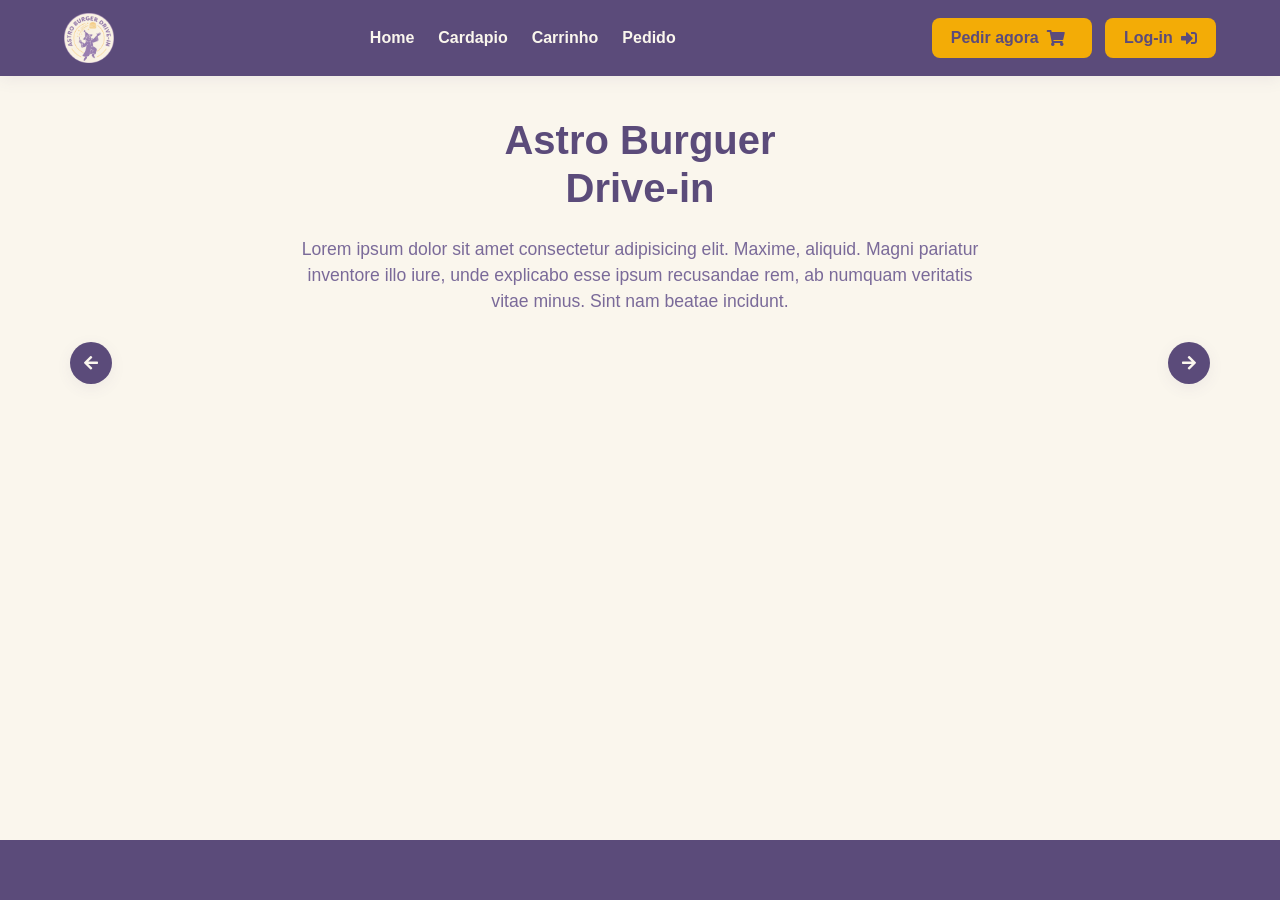
==== index.html @ 70c07e8b "primeiros arquivos" ====
<!DOCTYPE html>
<html lang="en">

<head>
    <meta charset="UTF-8">
    <meta name="viewport" content="width=device-width, initial-scale=1.0">
    <title>Document</title>

    <!-- Bootstrap CSS -->
    <link href="https://cdn.jsdelivr.net/npm/bootstrap@5.1.3/dist/css/bootstrap.min.css" rel="stylesheet"
        integrity="sha384-1BmE4kWBq78iYhFldvKuhfTAU6auU8tT94WrHftjDbrCEXSU1oBoqyl2QvZ6jIW3" crossorigin="anonymous" />

    <!-- FontAwesome -->
    <link rel="stylesheet" href="https://cdnjs.cloudflare.com/ajax/libs/font-awesome/5.15.4/css/all.min.css" />

    <!-- Custom CSS -->
    <link rel="stylesheet" href="style/style.css">

    <!-- Scripts -->
    <script src="https://cdn.jsdelivr.net/npm/bootstrap@5.1.3/dist/js/bootstrap.bundle.min.js"
        integrity="sha384-ka7Sk0Gln4gmtz2MlQnikT1wXgYsOg+OMhuP+IlRH9sENBO0LRn5q+8nbTov4+1p" crossorigin="anonymous"
        defer></script>
    <script type="module" src="js/pages/index.js" defer></script>

    <link rel="stylesheet" href="style/style.css">
</head>

<body>


    <header>

        <nav>

            <img src="assets/img/logo2.png" id="logo" alt="">

            <ul>
                <li><a href="index.html">Home</a></li>
                <li><a href="cardapio.html">Cardapio</a></li>
                <li><a href="carrinho.html">Carrinho</a></li>
                <li><a href="pedido.html">Pedido</a></li>

            </ul>


            <div class="botoes">
                <a href="">
                    <button>
                        Pedir agora
                        <i class="fas fa-shopping-cart me-2" href=""></i>
                    </button>
                </a>

                <a href="login.html">
                    <button>
                        Log-in
                        <i class="fas fa-sign-in-alt"></i>
                    </button>
                </a>
            </div>

        </nav>
    </header>

    <main>
        <section id="home">
            <h1 class="tituloSecao"> Astro Burguer <br> Drive-in</h1>

            <p>Lorem ipsum dolor sit amet consectetur adipisicing elit. Maxime, aliquid. Magni pariatur inventore illo
                iure, unde explicabo esse ipsum recusandae rem, ab numquam veritatis vitae minus. Sint nam beatae
                incidunt.</p>

            <div class="container">
                <button class="fas fa-arrow-left"></button>
                <button class="fas fa-arrow-right"></button>
                <div class="carrossel-wrapper">
                    <div id="carrossel">

                    </div>
                </div>
            </div>

        </section>

    </main>

    <footer>

    </footer>
</body>

</html>
---- style/style.css ----
/*
*{
    padding: 0;
    margin: 0;
    box-sizing: border-box;
}

:root {
    --cor0: #B9A6DE;
    --cor1: #F5D998;
    --cor2: #5B4B7A;
    --cor3: #F0938A;
    --cor4: #FAF6ED;
    --cor5: #f3ac06;Z
}

h1{
    text-align: center;
}

.tituloSecao {
    font-size: 50px;
    font-weight: bold;
    color: var(--cor3);
    position: relative;
    text-shadow: #000 2px 2px;

}

#logo{
    width: 70px;
    
}

header {
    width: 100%;
    position: fixed;
    background-color: var(--cor2);
    
    align-items: center;
    display: flex;
    padding: 0;
    z-index: 99;
    
    
    
}

nav {
    display: flex;
    flex-wrap: wrap;
    align-items: center;
    padding: 16x 20px;
    
    

    ul {
        display: flex;
        list-style-type:  none;
        gap: 50px;
    }

    li a{
        text-decoration: none;
        color: var(--cor4);
        font-weight: bold;
    }
}

.botoes{
    display: flex;
    align-items: center;
    
    
}

#preview{
    width: 200px;
    height: 200px;
    object-fit: cover;
}

#home{
    padding-top: 70px;
    background-position: center;
    background-image: url(/img/bg.jpeg);
    background-size: cover;
    height: 100vh;
    justify-content: center;
    align-items: center;

    h1{
        margin-top: 40px;
        align-items: center;
        font-size: 90px;
        color: var(--cor1)
    }

    p{
        margin-top: 500px;
    }
}

#menu{

    width: 100%;
}

#localizacao{
    

    img{
        width: 400px;
    }
}

@media (max-width: 1024px) {
    
}*/

/* 

/* ==========================================================================
   1. VARIÁVEIS E RESET GLOBAL
   ========================================================================== */
:root {
  --cor0: #B9A6DE; /* Lilás suave */
  --cor1: #F5D998; /* Amarelo pastel */
  --cor2: #5B4B7A; /* Roxo escuro */
  --cor3: #F0938A; /* Coral / Rosa */
  --cor4: #FAF6ED; /* Off-white / Creme */
  --cor5: #f3ac06; /* Amarelo ouro */

  --bg-color: var(--cor4);
  --text-dark: var(--cor2);
  --text-muted: #7a6a99;
  --text-light: #ffffff;
  --border-color: #e5dccb;
  --shadow: 0 4px 15px rgba(91, 75, 122, 0.08);
  --shadow-hover: 0 8px 25px rgba(91, 75, 122, 0.18);
  --radius: 12px;
}

body {
  font-family: 'Segoe UI', Tahoma, Geneva, Verdana, sans-serif;
  background-color: var(--bg-color);
  color: var(--text-dark);
  min-height: 100vh;
  display: flex;
  flex-direction: column;
}

main {
  flex: 1;
}

/* ==========================================================================
   2. CABEÇALHO E NAVEGAÇÃO
   ========================================================================== */
header {
  background-color: var(--cor2);
  box-shadow: var(--shadow);
  position: sticky;
  top: 0;
  z-index: 1000;
}

nav {
  max-width: 1200px;
  margin: 0 auto;
  padding: 0.8rem 1.5rem;
  display: flex;
  align-items: center;
  justify-content: space-between;
}

#logo {
  height: 50px;
  width: auto;
  object-fit: contain;
}

nav ul {
  list-style: none;
  margin: 0;
  padding: 0;
  display: flex;
  gap: 1.5rem;
}

nav ul li a {
  color: var(--cor4);
  text-decoration: none;
  font-weight: 600;
  transition: color 0.2s ease;
}

nav ul li a:hover {
  color: var(--cor1);
}

.botoes {
  display: flex;
  gap: 0.8rem;
  align-items: center;
}

.botoes button {
  background-color: var(--cor5);
  color: var(--cor2);
  border: none;
  padding: 0.5rem 1.2rem;
  border-radius: 8px;
  font-weight: 700;
  cursor: pointer;
  display: inline-flex;
  align-items: center;
  gap: 0.5rem;
  transition: all 0.2s ease;
}

.botoes button:hover {
  background-color: var(--cor1);
  transform: translateY(-2px);
}

.botoes a {
  text-decoration: none;
  color: inherit;
}

/* ==========================================================================
   3. SEÇÕES E CONTEÚDO PRINCIPAL
   ========================================================================== */
#home {
  max-width: 1200px;
  margin: 2.5rem auto;
  padding: 0 1.5rem;
  text-align: center;
}

.tituloSecao {
  font-size: 2.5rem;
  font-weight: 800;
  color: var(--cor2);
  margin-bottom: 1.5rem;
  line-height: 1.2;
}

#home p {
  font-size: 1.1rem;
  color: var(--text-muted);
  max-width: 700px;
  margin: 0 auto 2rem auto;
}

/* ==========================================================================
   4. CARROSSEL DE DESTAQUES (HOME / INDEX)
   ========================================================================== */
#home .container {
  position: relative;
  padding: 0 3rem;
  margin-top: 2rem;
}

/* Botões de Navegação (Setas) */
#home .container > button {
  position: absolute;
  top: 50%;
  transform: translateY(-50%);
  background-color: var(--cor2);
  color: var(--cor4);
  border: none;
  width: 42px;
  height: 42px;
  border-radius: 50%;
  cursor: pointer;
  z-index: 10;
  display: flex;
  align-items: center;
  justify-content: center;
  box-shadow: var(--shadow);
  transition: all 0.2s ease;
}

#home .container > button:hover {
  background-color: var(--cor5);
  color: var(--cor2);
  transform: translateY(-50%) scale(1.1);
}

#home .container > .fa-arrow-left {
  left: 0;
}

#home .container > .fa-arrow-right {
  right: 0;
}

/* Wrapper com barra de rolagem oculta e rolagem suave */
.carrossel-wrapper {
  overflow-x: auto;
  scroll-behavior: smooth;
  padding: 1rem 0.5rem;
  scrollbar-width: none; /* Firefox */
}

.carrossel-wrapper::-webkit-scrollbar {
  display: none; /* Chrome, Safari e Edge */
}

/* Container flex dos cards no carrossel */
#carrossel {
  display: flex;
  flex-flow: row nowrap;
  gap: 1.5rem;
}

/* Card individual dentro do carrossel */
#carrossel .cardProd {
  flex: 0 0 240px; /* Largura fixa para os cards no carrossel */
  min-width: 240px;
  text-align: left;
}

.imgCarrossel {
  width: 100%;
  height: 100%;
  object-fit: cover;
}

.nomeCarrossel {
  font-size: 1.1rem;
  font-weight: 700;
  color: var(--cor2);
  margin-bottom: 0.3rem;
  display: block;
}

.precoCarrossel {
  font-size: 1.25rem;
  font-weight: 800;
  color: var(--cor5);
  margin-bottom: 0.8rem;
  display: block;
}

.precoCarrossel::before {
  content: "R$ ";
  font-size: 0.9rem;
  font-weight: 700;
}

.botoesCarrossel {
  display: flex;
  justify-content: flex-end;
  border-top: 1px solid var(--border-color);
  padding-top: 0.75rem;
  margin-top: auto;
}

.botoesCarrossel .fa-shopping-cart {
  background-color: var(--cor5);
  color: var(--cor2);
  padding: 0.6rem 0.75rem;
  border-radius: 8px;
  cursor: pointer;
  transition: all 0.2s ease;
}

.botoesCarrossel .fa-shopping-cart:hover {
  background-color: var(--cor1);
  transform: scale(1.1);
}

/* ==========================================================================
   5. CARDÁPIO (GRID DE PRODUTOS)
   ========================================================================== */
#cardapio {
  display: grid;
  grid-template-columns: repeat(auto-fill, minmax(280px, 1fr));
  gap: 2rem;
  margin-top: 2.5rem;
  text-align: left;
}

.cardProd {
  background: #ffffff;
  border-radius: var(--radius);
  border: 1px solid var(--border-color);
  box-shadow: var(--shadow);
  overflow: hidden;
  display: flex;
  flex-direction: column;
  padding: 1.25rem;
  transition: transform 0.25s ease, box-shadow 0.25s ease;
}

.cardProd:hover {
  transform: translateY(-6px);
  box-shadow: var(--shadow-hover);
}

.cardProd > span:first-child {
  width: 100%;
  height: 180px;
  margin-bottom: 1rem;
  border-radius: 8px;
  overflow: hidden;
  background-color: var(--cor4);
  display: flex;
  align-items: center;
  justify-content: center;
}

.cardProd > span:first-child img {
  width: 100%;
  height: 100%;
  object-fit: cover;
  transition: transform 0.3s ease;
}

.cardProd:hover > span:first-child img {
  transform: scale(1.05);
}

.imgCardProd {
  font-size: 1.25rem;
  font-weight: 700;
  color: var(--cor2);
  margin-bottom: 0.4rem;
  display: block;
}

.descricaoCardProd {
  font-size: 0.9rem;
  color: var(--text-muted);
  line-height: 1.4;
  margin-bottom: 1.2rem;
  flex-grow: 1;
  display: block;
}

.precoCardProd {
  font-size: 1.4rem;
  font-weight: 800;
  color: var(--cor5);
  margin-bottom: 1rem;
  display: block;
}

.precoCardProd::before {
  content: "R$ ";
  font-size: 1rem;
  font-weight: 700;
}

.categoriaCardProd {
  font-size: 0.75rem;
  font-weight: 700;
  text-transform: uppercase;
  background-color: var(--cor4);
  color: var(--cor2);
  border: 1px solid var(--cor0);
  padding: 0.25rem 0.6rem;
  border-radius: 20px;
  display: inline-block;
  margin-bottom: 1rem;
  align-self: flex-start;
}

.botoesCardProd {
  display: flex;
  gap: 0.75rem;
  align-items: center;
  justify-content: flex-end;
  border-top: 1px solid var(--border-color);
  padding-top: 1rem;
  margin-top: auto;
}

.botoesCardProd i {
  font-size: 1rem;
  padding: 0.6rem;
  border-radius: 50%;
  cursor: pointer;
  transition: all 0.2s ease;
}

.botoesCardProd .fa-edit {
  background-color: var(--cor4);
  color: var(--cor2);
  border: 1px solid var(--border-color);
}

.botoesCardProd .fa-edit:hover {
  background-color: var(--cor0);
  color: #ffffff;
  transform: scale(1.1);
}

.botoesCardProd .fa-trash-alt {
  background-color: #fde8e6;
  color: var(--cor3);
}

.botoesCardProd .fa-trash-alt:hover {
  background-color: var(--cor3);
  color: #ffffff;
  transform: scale(1.1);
}

.botoesCardProd .fa-shopping-cart {
  background-color: var(--cor5);
  color: var(--cor2);
  margin-left: auto;
  padding: 0.65rem 0.8rem;
  border-radius: 8px;
}

.botoesCardProd .fa-shopping-cart:hover {
  background-color: var(--cor1);
  transform: scale(1.05);
}

/* ==========================================================================
   6. TELA DE CARRINHO DE COMPRAS (#carrinho)
   ========================================================================== */
#carrinho {
  display: flex;
  flex-direction: column;
  gap: 1.25rem;
  max-width: 900px;
  margin: 2.5rem auto 0 auto;
  text-align: left;
}

.cardItemCarrinho {
  background: #ffffff;
  border: 1px solid var(--border-color);
  border-radius: var(--radius);
  box-shadow: var(--shadow);
  padding: 1.25rem;
  display: flex;
  align-items: center;
  gap: 1.5rem;
  transition: transform 0.2s ease, box-shadow 0.2s ease;
}

.cardItemCarrinho:hover {
  transform: translateY(-2px);
  box-shadow: var(--shadow-hover);
}

.cardItemCarrinho > span:first-child {
  width: 100px;
  height: 100px;
  flex-shrink: 0;
  border-radius: 8px;
  overflow: hidden;
  background-color: var(--cor4);
  display: flex;
  align-items: center;
  justify-content: center;
}

.cardItemCarrinho .imgProd {
  width: 100%;
  height: 100%;
  object-fit: cover;
}

.imgCardItemCarrinho {
  font-size: 1.2rem;
  font-weight: 700;
  color: var(--cor2);
  flex: 2;
}

.descricaoCardItemCarrinho {
  font-size: 0.9rem;
  color: var(--text-muted);
  flex: 3;
}

.precoCardItemCarrinho {
  font-size: 1.3rem;
  font-weight: 800;
  color: var(--cor5);
  flex: 1.5;
  text-align: right;
}

.precoCardItemCarrinho::before {
  content: "R$ ";
  font-size: 0.9rem;
  font-weight: 700;
}

.categoriaCardItemCarrinho {
  font-size: 0.75rem;
  font-weight: 700;
  text-transform: uppercase;
  background-color: var(--cor4);
  color: var(--cor2);
  border: 1px solid var(--cor0);
  padding: 0.2rem 0.5rem;
  border-radius: 12px;
}

.botoesCardItemCarrinho {
  display: flex;
  align-items: center;
  gap: 1.25rem;
  margin-left: auto;
}

.controlQtdCardItemCarrinho {
  display: flex;
  align-items: center;
  gap: 0.6rem;
  background-color: var(--cor4);
  border: 1px solid var(--cor0);
  padding: 0.3rem 0.75rem;
  border-radius: 20px;
  font-weight: 700;
  color: var(--cor2);
}

.controlQtdCardItemCarrinho i {
  cursor: pointer;
  font-size: 0.85rem;
  color: var(--cor2);
  padding: 0.2rem;
  transition: color 0.2s ease, transform 0.1s ease;
}

.controlQtdCardItemCarrinho i:hover {
  color: var(--cor5);
  transform: scale(1.2);
}

.controlQtdCardItemCarrinho span {
  min-width: 20px;
  text-align: center;
}

.botoesCardItemCarrinho .fa-trash-alt {
  color: var(--cor3);
  font-size: 1.1rem;
  cursor: pointer;
  padding: 0.5rem;
  border-radius: 50%;
  transition: all 0.2s ease;
}

.botoesCardItemCarrinho .fa-trash-alt:hover {
  background-color: #fde8e6;
  transform: scale(1.1);
}

@media (max-width: 768px) {
  .cardItemCarrinho {
    flex-direction: column;
    align-items: flex-start;
  }

  .precoCardItemCarrinho {
    text-align: left;
  }

  .botoesCardItemCarrinho {
    width: 100%;
    justify-content: space-between;
  }
}

/* ==========================================================================
   7. FORMULÁRIO DE LOGIN E MODAIS
   ========================================================================== */
#formLogin {
  background: #ffffff;
  padding: 2.5rem;
  border-radius: var(--radius);
  box-shadow: var(--shadow);
  max-width: 420px;
  margin: 0 auto;
  text-align: left;
  border: 1px solid var(--border-color);
}

#formLogin label {
  font-weight: 600;
  margin-bottom: 0.3rem;
  display: block;
  color: var(--cor2);
}

#formLogin input[type="email"],
#formLogin input[type="password"] {
  width: 100%;
  padding: 0.75rem;
  margin-bottom: 1.2rem;
  border: 1px solid var(--border-color);
  border-radius: 8px;
  font-size: 1rem;
  background-color: var(--cor4);
}

#formLogin input[type="email"]:focus,
#formLogin input[type="password"]:focus {
  outline: none;
  border-color: var(--cor0);
  background-color: #ffffff;
  box-shadow: 0 0 0 3px rgba(185, 166, 222, 0.3);
}

#formLogin input[type="submit"]:not(.btn) {
  background-color: var(--cor2);
  color: var(--cor4);
  border: none;
  padding: 0.75rem 1.5rem;
  border-radius: 8px;
  font-weight: 700;
  width: 100%;
  margin-top: 0.5rem;
  cursor: pointer;
  transition: background-color 0.2s;
}

#formLogin input[type="submit"]:not(.btn):hover {
  background-color: var(--cor5);
  color: var(--cor2);
}

/* Modais Bootstrap */
.modal-content {
  border-radius: var(--radius);
  border: none;
  box-shadow: var(--shadow);
  background-color: #ffffff;
}

.modal-header {
  background-color: var(--cor2);
  color: var(--cor4);
  border-top-left-radius: var(--radius);
  border-top-right-radius: var(--radius);
}

.modal-header .btn-close {
  filter: invert(1);
}

.modal-body label {
  font-weight: 600;
  color: var(--cor2);
  margin-top: 0.6rem;
  display: inline-block;
}

.modal-body input[type="text"],
.modal-body input[type="email"],
.modal-body input[type="password"],
.modal-body input[type="number"],
.modal-body select,
.modal-body textarea {
  width: 100%;
  padding: 0.65rem;
  margin-top: 0.3rem;
  margin-bottom: 0.8rem;
  border: 1px solid var(--border-color);
  border-radius: 8px;
  font-size: 0.95rem;
  background-color: var(--cor4);
}

.modal-body input:focus,
.modal-body select:focus,
.modal-body textarea:focus {
  outline: none;
  border-color: var(--cor0);
  background-color: #ffffff;
}

.btn-primary {
  background-color: var(--cor5) !important;
  border-color: var(--cor5) !important;
  color: var(--cor2) !important;
  font-weight: 700;
}

.btn-primary:hover {
  background-color: var(--cor1) !important;
  border-color: var(--cor1) !important;
}

.btn-secondary {
  background-color: var(--cor2) !important;
  border-color: var(--cor2) !important;
  color: var(--cor4) !important;
}

#preview {
  display: block;
  max-width: 100%;
  max-height: 150px;
  margin: 0.8rem auto;
  border-radius: 8px;
  object-fit: cover;
}

/* ==========================================================================
   8. RODAPÉ
   ========================================================================== */
footer {
  background-color: var(--cor2);
  height: 60px;
  margin-top: auto;
}
---- style/style.css ----
/*
*{
    padding: 0;
    margin: 0;
    box-sizing: border-box;
}

:root {
    --cor0: #B9A6DE;
    --cor1: #F5D998;
    --cor2: #5B4B7A;
    --cor3: #F0938A;
    --cor4: #FAF6ED;
    --cor5: #f3ac06;Z
}

h1{
    text-align: center;
}

.tituloSecao {
    font-size: 50px;
    font-weight: bold;
    color: var(--cor3);
    position: relative;
    text-shadow: #000 2px 2px;

}

#logo{
    width: 70px;
    
}

header {
    width: 100%;
    position: fixed;
    background-color: var(--cor2);
    
    align-items: center;
    display: flex;
    padding: 0;
    z-index: 99;
    
    
    
}

nav {
    display: flex;
    flex-wrap: wrap;
    align-items: center;
    padding: 16x 20px;
    
    

    ul {
        display: flex;
        list-style-type:  none;
        gap: 50px;
    }

    li a{
        text-decoration: none;
        color: var(--cor4);
        font-weight: bold;
    }
}

.botoes{
    display: flex;
    align-items: center;
    
    
}

#preview{
    width: 200px;
    height: 200px;
    object-fit: cover;
}

#home{
    padding-top: 70px;
    background-position: center;
    background-image: url(/img/bg.jpeg);
    background-size: cover;
    height: 100vh;
    justify-content: center;
    align-items: center;

    h1{
        margin-top: 40px;
        align-items: center;
        font-size: 90px;
        color: var(--cor1)
    }

    p{
        margin-top: 500px;
    }
}

#menu{

    width: 100%;
}

#localizacao{
    

    img{
        width: 400px;
    }
}

@media (max-width: 1024px) {
    
}*/

/* 

/* ==========================================================================
   1. VARIÁVEIS E RESET GLOBAL
   ========================================================================== */
:root {
  --cor0: #B9A6DE; /* Lilás suave */
  --cor1: #F5D998; /* Amarelo pastel */
  --cor2: #5B4B7A; /* Roxo escuro */
  --cor3: #F0938A; /* Coral / Rosa */
  --cor4: #FAF6ED; /* Off-white / Creme */
  --cor5: #f3ac06; /* Amarelo ouro */

  --bg-color: var(--cor4);
  --text-dark: var(--cor2);
  --text-muted: #7a6a99;
  --text-light: #ffffff;
  --border-color: #e5dccb;
  --shadow: 0 4px 15px rgba(91, 75, 122, 0.08);
  --shadow-hover: 0 8px 25px rgba(91, 75, 122, 0.18);
  --radius: 12px;
}

body {
  font-family: 'Segoe UI', Tahoma, Geneva, Verdana, sans-serif;
  background-color: var(--bg-color);
  color: var(--text-dark);
  min-height: 100vh;
  display: flex;
  flex-direction: column;
}

main {
  flex: 1;
}

/* ==========================================================================
   2. CABEÇALHO E NAVEGAÇÃO
   ========================================================================== */
header {
  background-color: var(--cor2);
  box-shadow: var(--shadow);
  position: sticky;
  top: 0;
  z-index: 1000;
}

nav {
  max-width: 1200px;
  margin: 0 auto;
  padding: 0.8rem 1.5rem;
  display: flex;
  align-items: center;
  justify-content: space-between;
}

#logo {
  height: 50px;
  width: auto;
  object-fit: contain;
}

nav ul {
  list-style: none;
  margin: 0;
  padding: 0;
  display: flex;
  gap: 1.5rem;
}

nav ul li a {
  color: var(--cor4);
  text-decoration: none;
  font-weight: 600;
  transition: color 0.2s ease;
}

nav ul li a:hover {
  color: var(--cor1);
}

.botoes {
  display: flex;
  gap: 0.8rem;
  align-items: center;
}

.botoes button {
  background-color: var(--cor5);
  color: var(--cor2);
  border: none;
  padding: 0.5rem 1.2rem;
  border-radius: 8px;
  font-weight: 700;
  cursor: pointer;
  display: inline-flex;
  align-items: center;
  gap: 0.5rem;
  transition: all 0.2s ease;
}

.botoes button:hover {
  background-color: var(--cor1);
  transform: translateY(-2px);
}

.botoes a {
  text-decoration: none;
  color: inherit;
}

/* ==========================================================================
   3. SEÇÕES E CONTEÚDO PRINCIPAL
   ========================================================================== */
#home {
  max-width: 1200px;
  margin: 2.5rem auto;
  padding: 0 1.5rem;
  text-align: center;
}

.tituloSecao {
  font-size: 2.5rem;
  font-weight: 800;
  color: var(--cor2);
  margin-bottom: 1.5rem;
  line-height: 1.2;
}

#home p {
  font-size: 1.1rem;
  color: var(--text-muted);
  max-width: 700px;
  margin: 0 auto 2rem auto;
}

/* ==========================================================================
   4. CARROSSEL DE DESTAQUES (HOME / INDEX)
   ========================================================================== */
#home .container {
  position: relative;
  padding: 0 3rem;
  margin-top: 2rem;
}

/* Botões de Navegação (Setas) */
#home .container > button {
  position: absolute;
  top: 50%;
  transform: translateY(-50%);
  background-color: var(--cor2);
  color: var(--cor4);
  border: none;
  width: 42px;
  height: 42px;
  border-radius: 50%;
  cursor: pointer;
  z-index: 10;
  display: flex;
  align-items: center;
  justify-content: center;
  box-shadow: var(--shadow);
  transition: all 0.2s ease;
}

#home .container > button:hover {
  background-color: var(--cor5);
  color: var(--cor2);
  transform: translateY(-50%) scale(1.1);
}

#home .container > .fa-arrow-left {
  left: 0;
}

#home .container > .fa-arrow-right {
  right: 0;
}

/* Wrapper com barra de rolagem oculta e rolagem suave */
.carrossel-wrapper {
  overflow-x: auto;
  scroll-behavior: smooth;
  padding: 1rem 0.5rem;
  scrollbar-width: none; /* Firefox */
}

.carrossel-wrapper::-webkit-scrollbar {
  display: none; /* Chrome, Safari e Edge */
}

/* Container flex dos cards no carrossel */
#carrossel {
  display: flex;
  flex-flow: row nowrap;
  gap: 1.5rem;
}

/* Card individual dentro do carrossel */
#carrossel .cardProd {
  flex: 0 0 240px; /* Largura fixa para os cards no carrossel */
  min-width: 240px;
  text-align: left;
}

.imgCarrossel {
  width: 100%;
  height: 100%;
  object-fit: cover;
}

.nomeCarrossel {
  font-size: 1.1rem;
  font-weight: 700;
  color: var(--cor2);
  margin-bottom: 0.3rem;
  display: block;
}

.precoCarrossel {
  font-size: 1.25rem;
  font-weight: 800;
  color: var(--cor5);
  margin-bottom: 0.8rem;
  display: block;
}

.precoCarrossel::before {
  content: "R$ ";
  font-size: 0.9rem;
  font-weight: 700;
}

.botoesCarrossel {
  display: flex;
  justify-content: flex-end;
  border-top: 1px solid var(--border-color);
  padding-top: 0.75rem;
  margin-top: auto;
}

.botoesCarrossel .fa-shopping-cart {
  background-color: var(--cor5);
  color: var(--cor2);
  padding: 0.6rem 0.75rem;
  border-radius: 8px;
  cursor: pointer;
  transition: all 0.2s ease;
}

.botoesCarrossel .fa-shopping-cart:hover {
  background-color: var(--cor1);
  transform: scale(1.1);
}

/* ==========================================================================
   5. CARDÁPIO (GRID DE PRODUTOS)
   ========================================================================== */
#cardapio {
  display: grid;
  grid-template-columns: repeat(auto-fill, minmax(280px, 1fr));
  gap: 2rem;
  margin-top: 2.5rem;
  text-align: left;
}

.cardProd {
  background: #ffffff;
  border-radius: var(--radius);
  border: 1px solid var(--border-color);
  box-shadow: var(--shadow);
  overflow: hidden;
  display: flex;
  flex-direction: column;
  padding: 1.25rem;
  transition: transform 0.25s ease, box-shadow 0.25s ease;
}

.cardProd:hover {
  transform: translateY(-6px);
  box-shadow: var(--shadow-hover);
}

.cardProd > span:first-child {
  width: 100%;
  height: 180px;
  margin-bottom: 1rem;
  border-radius: 8px;
  overflow: hidden;
  background-color: var(--cor4);
  display: flex;
  align-items: center;
  justify-content: center;
}

.cardProd > span:first-child img {
  width: 100%;
  height: 100%;
  object-fit: cover;
  transition: transform 0.3s ease;
}

.cardProd:hover > span:first-child img {
  transform: scale(1.05);
}

.imgCardProd {
  font-size: 1.25rem;
  font-weight: 700;
  color: var(--cor2);
  margin-bottom: 0.4rem;
  display: block;
}

.descricaoCardProd {
  font-size: 0.9rem;
  color: var(--text-muted);
  line-height: 1.4;
  margin-bottom: 1.2rem;
  flex-grow: 1;
  display: block;
}

.precoCardProd {
  font-size: 1.4rem;
  font-weight: 800;
  color: var(--cor5);
  margin-bottom: 1rem;
  display: block;
}

.precoCardProd::before {
  content: "R$ ";
  font-size: 1rem;
  font-weight: 700;
}

.categoriaCardProd {
  font-size: 0.75rem;
  font-weight: 700;
  text-transform: uppercase;
  background-color: var(--cor4);
  color: var(--cor2);
  border: 1px solid var(--cor0);
  padding: 0.25rem 0.6rem;
  border-radius: 20px;
  display: inline-block;
  margin-bottom: 1rem;
  align-self: flex-start;
}

.botoesCardProd {
  display: flex;
  gap: 0.75rem;
  align-items: center;
  justify-content: flex-end;
  border-top: 1px solid var(--border-color);
  padding-top: 1rem;
  margin-top: auto;
}

.botoesCardProd i {
  font-size: 1rem;
  padding: 0.6rem;
  border-radius: 50%;
  cursor: pointer;
  transition: all 0.2s ease;
}

.botoesCardProd .fa-edit {
  background-color: var(--cor4);
  color: var(--cor2);
  border: 1px solid var(--border-color);
}

.botoesCardProd .fa-edit:hover {
  background-color: var(--cor0);
  color: #ffffff;
  transform: scale(1.1);
}

.botoesCardProd .fa-trash-alt {
  background-color: #fde8e6;
  color: var(--cor3);
}

.botoesCardProd .fa-trash-alt:hover {
  background-color: var(--cor3);
  color: #ffffff;
  transform: scale(1.1);
}

.botoesCardProd .fa-shopping-cart {
  background-color: var(--cor5);
  color: var(--cor2);
  margin-left: auto;
  padding: 0.65rem 0.8rem;
  border-radius: 8px;
}

.botoesCardProd .fa-shopping-cart:hover {
  background-color: var(--cor1);
  transform: scale(1.05);
}

/* ==========================================================================
   6. TELA DE CARRINHO DE COMPRAS (#carrinho)
   ========================================================================== */
#carrinho {
  display: flex;
  flex-direction: column;
  gap: 1.25rem;
  max-width: 900px;
  margin: 2.5rem auto 0 auto;
  text-align: left;
}

.cardItemCarrinho {
  background: #ffffff;
  border: 1px solid var(--border-color);
  border-radius: var(--radius);
  box-shadow: var(--shadow);
  padding: 1.25rem;
  display: flex;
  align-items: center;
  gap: 1.5rem;
  transition: transform 0.2s ease, box-shadow 0.2s ease;
}

.cardItemCarrinho:hover {
  transform: translateY(-2px);
  box-shadow: var(--shadow-hover);
}

.cardItemCarrinho > span:first-child {
  width: 100px;
  height: 100px;
  flex-shrink: 0;
  border-radius: 8px;
  overflow: hidden;
  background-color: var(--cor4);
  display: flex;
  align-items: center;
  justify-content: center;
}

.cardItemCarrinho .imgProd {
  width: 100%;
  height: 100%;
  object-fit: cover;
}

.imgCardItemCarrinho {
  font-size: 1.2rem;
  font-weight: 700;
  color: var(--cor2);
  flex: 2;
}

.descricaoCardItemCarrinho {
  font-size: 0.9rem;
  color: var(--text-muted);
  flex: 3;
}

.precoCardItemCarrinho {
  font-size: 1.3rem;
  font-weight: 800;
  color: var(--cor5);
  flex: 1.5;
  text-align: right;
}

.precoCardItemCarrinho::before {
  content: "R$ ";
  font-size: 0.9rem;
  font-weight: 700;
}

.categoriaCardItemCarrinho {
  font-size: 0.75rem;
  font-weight: 700;
  text-transform: uppercase;
  background-color: var(--cor4);
  color: var(--cor2);
  border: 1px solid var(--cor0);
  padding: 0.2rem 0.5rem;
  border-radius: 12px;
}

.botoesCardItemCarrinho {
  display: flex;
  align-items: center;
  gap: 1.25rem;
  margin-left: auto;
}

.controlQtdCardItemCarrinho {
  display: flex;
  align-items: center;
  gap: 0.6rem;
  background-color: var(--cor4);
  border: 1px solid var(--cor0);
  padding: 0.3rem 0.75rem;
  border-radius: 20px;
  font-weight: 700;
  color: var(--cor2);
}

.controlQtdCardItemCarrinho i {
  cursor: pointer;
  font-size: 0.85rem;
  color: var(--cor2);
  padding: 0.2rem;
  transition: color 0.2s ease, transform 0.1s ease;
}

.controlQtdCardItemCarrinho i:hover {
  color: var(--cor5);
  transform: scale(1.2);
}

.controlQtdCardItemCarrinho span {
  min-width: 20px;
  text-align: center;
}

.botoesCardItemCarrinho .fa-trash-alt {
  color: var(--cor3);
  font-size: 1.1rem;
  cursor: pointer;
  padding: 0.5rem;
  border-radius: 50%;
  transition: all 0.2s ease;
}

.botoesCardItemCarrinho .fa-trash-alt:hover {
  background-color: #fde8e6;
  transform: scale(1.1);
}

@media (max-width: 768px) {
  .cardItemCarrinho {
    flex-direction: column;
    align-items: flex-start;
  }

  .precoCardItemCarrinho {
    text-align: left;
  }

  .botoesCardItemCarrinho {
    width: 100%;
    justify-content: space-between;
  }
}

/* ==========================================================================
   7. FORMULÁRIO DE LOGIN E MODAIS
   ========================================================================== */
#formLogin {
  background: #ffffff;
  padding: 2.5rem;
  border-radius: var(--radius);
  box-shadow: var(--shadow);
  max-width: 420px;
  margin: 0 auto;
  text-align: left;
  border: 1px solid var(--border-color);
}

#formLogin label {
  font-weight: 600;
  margin-bottom: 0.3rem;
  display: block;
  color: var(--cor2);
}

#formLogin input[type="email"],
#formLogin input[type="password"] {
  width: 100%;
  padding: 0.75rem;
  margin-bottom: 1.2rem;
  border: 1px solid var(--border-color);
  border-radius: 8px;
  font-size: 1rem;
  background-color: var(--cor4);
}

#formLogin input[type="email"]:focus,
#formLogin input[type="password"]:focus {
  outline: none;
  border-color: var(--cor0);
  background-color: #ffffff;
  box-shadow: 0 0 0 3px rgba(185, 166, 222, 0.3);
}

#formLogin input[type="submit"]:not(.btn) {
  background-color: var(--cor2);
  color: var(--cor4);
  border: none;
  padding: 0.75rem 1.5rem;
  border-radius: 8px;
  font-weight: 700;
  width: 100%;
  margin-top: 0.5rem;
  cursor: pointer;
  transition: background-color 0.2s;
}

#formLogin input[type="submit"]:not(.btn):hover {
  background-color: var(--cor5);
  color: var(--cor2);
}

/* Modais Bootstrap */
.modal-content {
  border-radius: var(--radius);
  border: none;
  box-shadow: var(--shadow);
  background-color: #ffffff;
}

.modal-header {
  background-color: var(--cor2);
  color: var(--cor4);
  border-top-left-radius: var(--radius);
  border-top-right-radius: var(--radius);
}

.modal-header .btn-close {
  filter: invert(1);
}

.modal-body label {
  font-weight: 600;
  color: var(--cor2);
  margin-top: 0.6rem;
  display: inline-block;
}

.modal-body input[type="text"],
.modal-body input[type="email"],
.modal-body input[type="password"],
.modal-body input[type="number"],
.modal-body select,
.modal-body textarea {
  width: 100%;
  padding: 0.65rem;
  margin-top: 0.3rem;
  margin-bottom: 0.8rem;
  border: 1px solid var(--border-color);
  border-radius: 8px;
  font-size: 0.95rem;
  background-color: var(--cor4);
}

.modal-body input:focus,
.modal-body select:focus,
.modal-body textarea:focus {
  outline: none;
  border-color: var(--cor0);
  background-color: #ffffff;
}

.btn-primary {
  background-color: var(--cor5) !important;
  border-color: var(--cor5) !important;
  color: var(--cor2) !important;
  font-weight: 700;
}

.btn-primary:hover {
  background-color: var(--cor1) !important;
  border-color: var(--cor1) !important;
}

.btn-secondary {
  background-color: var(--cor2) !important;
  border-color: var(--cor2) !important;
  color: var(--cor4) !important;
}

#preview {
  display: block;
  max-width: 100%;
  max-height: 150px;
  margin: 0.8rem auto;
  border-radius: 8px;
  object-fit: cover;
}

/* ==========================================================================
   8. RODAPÉ
   ========================================================================== */
footer {
  background-color: var(--cor2);
  height: 60px;
  margin-top: auto;
}
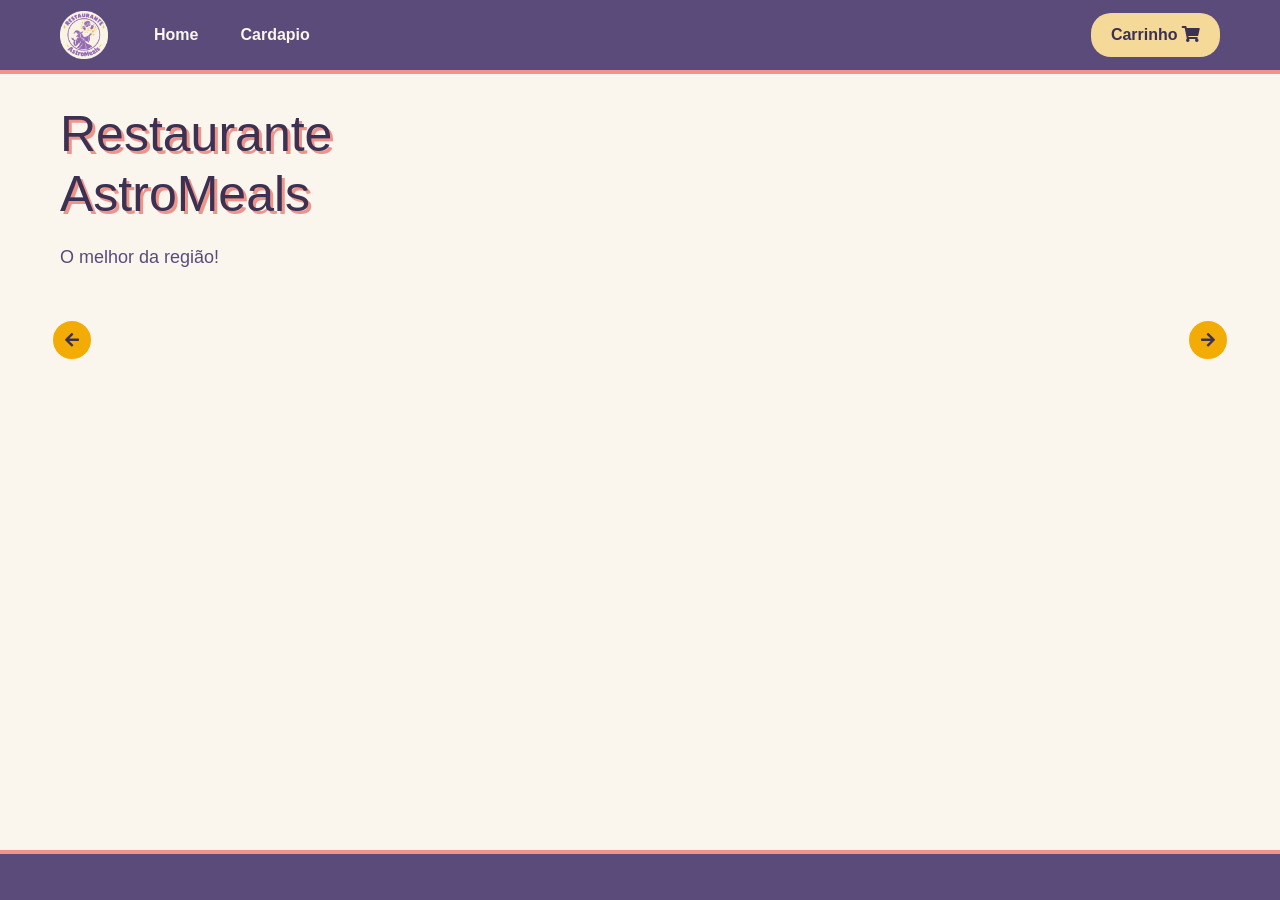
==== commit 2c4aa19b: "conclusão da atividade" ====
--- a/index.html
+++ b/index.html
@@ -1,10 +1,10 @@
 <!DOCTYPE html>
-<html lang="en">
+<html lang="pt-br">
 
 <head>
     <meta charset="UTF-8">
     <meta name="viewport" content="width=device-width, initial-scale=1.0">
-    <title>Document</title>
+    <title>Home | Restaurante AstroMeals</title>
 
     <!-- Bootstrap CSS -->
     <link href="https://cdn.jsdelivr.net/npm/bootstrap@5.1.3/dist/css/bootstrap.min.css" rel="stylesheet"
@@ -20,14 +20,14 @@
     <script src="https://cdn.jsdelivr.net/npm/bootstrap@5.1.3/dist/js/bootstrap.bundle.min.js"
         integrity="sha384-ka7Sk0Gln4gmtz2MlQnikT1wXgYsOg+OMhuP+IlRH9sENBO0LRn5q+8nbTov4+1p" crossorigin="anonymous"
         defer></script>
+    <!-- Script da página (módulo ES): monta o carrossel com os produtos salvos. -->
     <script type="module" src="js/pages/index.js" defer></script>
-
-    <link rel="stylesheet" href="style/style.css">
 </head>
 
 <body>
 
 
+    <!-- Cabeçalho com logo, menu (Home e Cardápio) e botão do carrinho. Repetido nas três páginas. -->
     <header>
 
         <nav>
@@ -37,43 +37,40 @@
             <ul>
                 <li><a href="index.html">Home</a></li>
                 <li><a href="cardapio.html">Cardapio</a></li>
-                <li><a href="carrinho.html">Carrinho</a></li>
-                <li><a href="pedido.html">Pedido</a></li>
 
             </ul>
 
 
             <div class="botoes">
-                <a href="">
+                <a href="carrinho.html">
                     <button>
-                        Pedir agora
-                        <i class="fas fa-shopping-cart me-2" href=""></i>
+                        Carrinho
+                        <i class="fas fa-shopping-cart me-2"></i>
                     </button>
                 </a>
 
-                <a href="login.html">
-                    <button>
-                        Log-in
-                        <i class="fas fa-sign-in-alt"></i>
-                    </button>
-                </a>
             </div>
 
         </nav>
     </header>
 
+    <!-- Conteúdo principal da página. -->
     <main>
         <section id="home">
-            <h1 class="tituloSecao"> Astro Burguer <br> Drive-in</h1>
+            <h1 class="tituloSecao"> Restaurante <br> AstroMeals</h1>
 
-            <p>Lorem ipsum dolor sit amet consectetur adipisicing elit. Maxime, aliquid. Magni pariatur inventore illo
-                iure, unde explicabo esse ipsum recusandae rem, ab numquam veritatis vitae minus. Sint nam beatae
-                incidunt.</p>
+            <!-- Texto de apresentação (provisório). -->
+            <p>O melhor da região!</p>
 
+            <!-- Container do carrossel: setas anterior/próximo e uma área rolável (.carrossel-wrapper)
+                 onde index.js insere os slides dentro de #carrossel. -->
             <div class="container">
+                <!-- Seta: slide anterior (clique tratado em index.js). -->
                 <button class="fas fa-arrow-left"></button>
+                <!-- Seta: próximo slide (clique tratado em index.js). -->
                 <button class="fas fa-arrow-right"></button>
                 <div class="carrossel-wrapper">
+                    <!-- Aqui entram os slides (imagem, nome, preço e botão de carrinho). -->
                     <div id="carrossel">
 
                     </div>
@@ -84,6 +81,7 @@
 
     </main>
 
+    <!-- Rodapé (vazio). -->
     <footer>
 
     </footer>
--- a/style/style.css
+++ b/style/style.css
@@ -1,820 +1,789 @@
-/*
-*{
+/* ==========================================================
+   GERAL
+   Estilos que valem para a página inteira
+   ========================================================== */
+
+/* Faz o width e o height incluírem o padding e a borda.
+   Assim o tamanho dos elementos fica mais fácil de calcular. */
+* {
+    box-sizing: border-box;
+}
+
+/* Estilo base da página: fonte, cor do texto e fundo creme.
+   O display flex em coluna com min-height deixa o rodapé sempre no final da tela. */
+body {
+    margin: 0;
+    font-family: Arial, sans-serif;
+    background-color: #FAF6ED;
+    color: #5B4B7A;
+    min-height: 100vh;
+    display: flex;
+    flex-direction: column;
+}
+
+/* Conteúdo principal: centralizado, com largura máxima e espaço nas bordas.
+   O flex: 1 faz ele ocupar o espaço livre e empurrar o rodapé para baixo. */
+main {
+    flex: 1;
+    max-width: 1200px;
+    width: 100%;
+    margin: 0 auto;
+    padding: 30px 20px;
+}
+
+/* Links sem sublinhado e com a mesma cor do texto ao redor */
+a {
+    text-decoration: none;
+    color: inherit;
+}
+
+/* Imagens nunca passam da largura do elemento onde estão */
+img {
+    max-width: 100%;
+}
+
+/* Rodapé: faixa roxa com uma borda coral em cima */
+footer {
+    height: 50px;
+    background-color: #5B4B7A;
+    border-top: 4px solid #F0938A;
+}
+
+/* ==========================================================
+   HEADER (cabeçalho e menu)
+   ========================================================== */
+
+/* Cabeçalho roxo que fica fixo no topo quando a página rola (sticky).
+   O z-index garante que ele fique na frente dos outros elementos. */
+header {
+    background-color: #5B4B7A;
+    border-bottom: 4px solid #F0938A;
+    position: sticky;
+    top: 0;
+    z-index: 100;
+}
+
+/* Barra de navegação: logo, menu e botão do carrinho lado a lado (flex),
+   alinhados no meio e com um espaço entre eles (gap) */
+header nav {
+    max-width: 1200px;
+    height: 70px;
+    margin: 0 auto;
+    padding: 0 20px;
+    display: flex;
+    align-items: center;
+    gap: 30px;
+}
+
+/* Tamanho da logo */
+#logo {
+    height: 48px;
+}
+
+/* Lista do menu: tira as bolinhas e coloca os itens em linha.
+   A margem direita automática empurra o botão do carrinho para o canto direito. */
+header nav ul {
+    list-style: none;
+    margin: 0 auto 0 0;
     padding: 0;
+    display: flex;
+    gap: 10px;
+}
+
+/* Links do menu (Home e Cardápio): texto claro e formato arredondado */
+header nav ul li a {
+    color: #FAF6ED;
+    font-weight: bold;
+    padding: 8px 16px;
+    border-radius: 20px;
+}
+
+/* Quando o mouse passa por cima, o link ganha um fundo claro transparente */
+header nav ul li a:hover {
+    background-color: rgba(255, 255, 255, 0.2);
+}
+
+/* Botão do carrinho no cabeçalho: amarelo, arredondado, com cursor de mãozinha */
+.botoes button {
+    background-color: #F5D998;
+    color: #3C3152;
+    font-weight: bold;
+    border: none;
+    border-radius: 20px;
+    padding: 10px 20px;
+    cursor: pointer;
+}
+
+/* Botão do carrinho fica âmbar no hover */
+.botoes button:hover {
+    background-color: #f3ac06;
+}
+
+/* Tira a margem que o Bootstrap (me-2) coloca no ícone do carrinho */
+.botoes button i {
+    margin: 0 !important;
+}
+
+/* ==========================================================
+   TÍTULOS E BOTÕES
+   ========================================================== */
+
+/* Seção principal de cada página: elementos em coluna com espaço entre eles */
+#home {
+    display: flex;
+    flex-direction: column;
+    gap: 20px;
+}
+
+/* Título grande de cada página, com uma sombra coral atrás do texto */
+.tituloSecao {
     margin: 0;
-    box-sizing: border-box;
-}
-
-:root {
-    --cor0: #B9A6DE;
-    --cor1: #F5D998;
-    --cor2: #5B4B7A;
-    --cor3: #F0938A;
-    --cor4: #FAF6ED;
-    --cor5: #f3ac06;Z
-}
-
-h1{
-    text-align: center;
-}
-
-.tituloSecao {
     font-size: 50px;
-    font-weight: bold;
-    color: var(--cor3);
+    color: #3C3152;
+    text-shadow: 3px 3px 0 #F0938A;
+}
+
+/* Base dos botões do Bootstrap: negrito, arredondado e texto escuro */
+.btn-primary,
+.btn-secondary {
+    font-weight: bold;
+    border-radius: 20px;
+    color: #3C3152;
+}
+
+/* Botão principal (Cadastrar Produto, Fechar pedido...): cor coral */
+.btn-primary {
+    background-color: #F0938A;
+    border-color: #F0938A;
+}
+
+/* Botão principal muda para âmbar ao passar o mouse, clicar ou receber foco */
+.btn-primary:hover,
+.btn-primary:focus,
+.btn-primary:active {
+    background-color: #f3ac06;
+    border-color: #f3ac06;
+    color: #3C3152;
+}
+
+/* Botão secundário (Close): cor lilás */
+.btn-secondary {
+    background-color: #B9A6DE;
+    border-color: #B9A6DE;
+}
+
+/* Botão secundário muda para amarelo ao passar o mouse, clicar ou receber foco */
+.btn-secondary:hover,
+.btn-secondary:focus,
+.btn-secondary:active {
+    background-color: #F5D998;
+    border-color: #F5D998;
+    color: #3C3152;
+}
+
+/* Botões direto dentro da seção não esticam, ficam do tamanho do texto, à esquerda */
+#home > .btn-primary {
+    align-self: flex-start;
+}
+
+/* ==========================================================
+   CARDÁPIO
+   ========================================================== */
+
+/* Grade de cards: colunas automáticas de no mínimo 240px.
+   Quando a tela diminui, o número de colunas diminui junto. */
+#cardapio {
+    display: grid;
+    grid-template-columns: repeat(auto-fill, minmax(240px, 1fr));
+    gap: 20px;
+}
+
+/* Card de cada produto: coluna com borda lilás, cantos arredondados e sombra embaixo.
+   O overflow hidden corta a imagem nos cantos arredondados. */
+#cardapio .cardProd {
+    background-color: #FAF6ED;
+    border: 2px solid #B9A6DE;
+    border-radius: 15px;
+    box-shadow: 0 5px 0 #B9A6DE;
+    overflow: hidden;
+    display: flex;
+    flex-direction: column;
+}
+
+/* A borda do card fica coral ao passar o mouse */
+#cardapio .cardProd:hover {
+    border-color: #F0938A;
+}
+
+/* Cada parte do card (imagem, nome, descrição...) é um span.
+   Aqui eles viram blocos com espaço nas laterais. */
+#cardapio .cardProd > span {
+    display: block;
+    padding: 0 15px;
+}
+
+/* O primeiro span é a imagem, que ocupa a largura toda, sem espaço nas laterais */
+#cardapio .cardProd > span:first-child {
+    padding: 0;
+}
+
+/* Imagem do produto: largura total, altura fixa e recortada sem distorcer (cover).
+   Também é usada na miniatura do carrinho. */
+.imgProd {
+    width: 100%;
+    height: 180px;
+    object-fit: cover;
+}
+
+/* Nome do produto */
+.nomeCardProd {
+    margin-top: 15px;
+    font-size: 18px;
+    font-weight: bold;
+    color: #3C3152;
+}
+
+/* Descrição do produto. O flex: 1 ocupa o espaço que sobrar,
+   assim o preço e os botões ficam sempre no fim do card. */
+.descricaoCardProd {
+    margin-top: 5px;
+    font-size: 14px;
+    flex: 1;
+}
+
+/* Preço em forma de etiqueta amarela */
+#cardapio .cardProd > .precoCardProd {
+    align-self: flex-start;
+    margin: 10px 0 0 15px;
+    padding: 2px 12px;
+    font-size: 20px;
+    font-weight: bold;
+    background-color: #F5D998;
+    color: #3C3152;
+    border-radius: 20px;
+}
+
+/* Escreve "R$ " antes do preço (o JavaScript só coloca o número) */
+.precoCardProd::before {
+    content: "R$ ";
+}
+
+/* Área dos botões (editar, excluir, carrinho): ícones alinhados à direita.
+   O !important é para ganhar da regra dos spans que está lá em cima. */
+.botoesCardProd {
+    display: flex !important;
+    justify-content: flex-end;
+    gap: 6px;
+    margin-top: 10px;
+    padding-bottom: 15px !important;
+}
+
+/* Ícones de ação: círculos clicáveis.
+   Vale para os ícones do card do cardápio e para a lixeira do item do carrinho. */
+.botoesCardProd i,
+.botoesCardItemCarrinho > i {
+    width: 38px;
+    height: 38px;
+    margin: 0 !important;
+    display: flex;
+    align-items: center;
+    justify-content: center;
+    border-radius: 50%;
+    background-color: #e6def3;
+    color: #3C3152;
+    cursor: pointer;
+}
+
+/* Ícone de editar fica amarelo no hover */
+.botoesCardProd .fa-edit:hover {
+    background-color: #F5D998;
+}
+
+/* Ícone de excluir fica coral no hover (cardápio e carrinho) */
+.botoesCardProd .fa-trash-alt:hover,
+.botoesCardItemCarrinho > .fa-trash-alt:hover {
+    background-color: #F0938A;
+}
+
+/* Ícone de adicionar ao carrinho já é coral, para se destacar dos outros */
+.botoesCardProd .fa-shopping-cart {
+    background-color: #F0938A;
+}
+
+/* Ícone do carrinho fica âmbar no hover */
+.botoesCardProd .fa-shopping-cart:hover {
+    background-color: #f3ac06;
+}
+
+/* ==========================================================
+   CARROSSEL (página inicial)
+   ========================================================== */
+
+/* Container do carrossel. O position relative serve para as setas
+   serem posicionadas em cima dele. */
+#home .container {
     position: relative;
-    text-shadow: #000 2px 2px;
-
-}
-
-#logo{
-    width: 70px;
-    
-}
-
-header {
+    max-width: 100%;
+    padding: 0;
+}
+
+/* Janela do carrossel: rola na horizontal e esconde a barra de rolagem.
+   A navegação é feita pelas setas (o JavaScript usa scrollBy). */
+.carrossel-wrapper {
+    overflow-x: auto;
+    padding: 10px 0 15px;
+    scrollbar-width: none;
+}
+
+/* Esconde a barra de rolagem no Chrome e no Safari */
+.carrossel-wrapper::-webkit-scrollbar {
+    display: none;
+}
+
+/* Faixa que mantém todos os slides em uma linha só.
+   O width max-content deixa a faixa do tamanho de todos os slides juntos. */
+#carrossel {
+    display: flex;
+    gap: 20px;
+    width: max-content;
+}
+
+/* Slide do carrossel: largura fixa de 240px que não encolhe (flex: 0 0 240px).
+   O visual é igual ao card do cardápio. */
+#carrossel .cardProd {
+    flex: 0 0 240px;
+    background-color: #FAF6ED;
+    border: 2px solid #B9A6DE;
+    border-radius: 15px;
+    box-shadow: 0 5px 0 #B9A6DE;
+    overflow: hidden;
+    display: flex;
+    flex-direction: column;
+}
+
+/* Partes do slide com espaço nas laterais */
+#carrossel .cardProd > span {
+    display: block;
+    padding: 0 15px;
+}
+
+/* A imagem ocupa a largura toda do slide */
+#carrossel .cardProd > span:first-child {
+    padding: 0;
+}
+
+/* Imagem do slide */
+.imgCarrossel {
     width: 100%;
-    position: fixed;
-    background-color: var(--cor2);
-    
+    height: 160px;
+    object-fit: cover;
+}
+
+/* Nome do prato no slide */
+.nomeCarrossel {
+    margin-top: 12px;
+    font-size: 17px;
+    font-weight: bold;
+    color: #3C3152;
+}
+
+/* Preço do slide, em etiqueta amarela */
+#carrossel .cardProd > .precoCarrossel {
+    align-self: flex-start;
+    margin: 8px 0 0 15px;
+    padding: 2px 12px;
+    font-size: 18px;
+    font-weight: bold;
+    background-color: #F5D998;
+    color: #3C3152;
+    border-radius: 20px;
+}
+
+/* Escreve "R$ " antes do preço do slide */
+.precoCarrossel::before {
+    content: "R$ ";
+}
+
+/* Área do botão do carrinho no slide, alinhada à direita */
+.botoesCarrossel {
+    display: flex !important;
+    justify-content: flex-end;
+    margin-top: 10px;
+    padding-bottom: 15px !important;
+}
+
+/* Botão (ícone) de adicionar ao carrinho no slide: círculo coral */
+.botoesCarrossel i {
+    width: 38px;
+    height: 38px;
+    margin: 0 !important;
+    display: flex;
     align-items: center;
-    display: flex;
+    justify-content: center;
+    border-radius: 50%;
+    background-color: #F0938A;
+    color: #3C3152;
+    cursor: pointer;
+}
+
+/* Fica âmbar no hover */
+.botoesCarrossel i:hover {
+    background-color: #f3ac06;
+}
+
+/* Setas de anterior e próximo: botões redondos âmbar por cima do carrossel.
+   O position absolute com top 45% coloca as setas mais ou menos no meio da altura. */
+#home .container > button.fa-arrow-left,
+#home .container > button.fa-arrow-right {
+    position: absolute;
+    top: 45%;
+    z-index: 5;
+    width: 44px;
+    height: 44px;
     padding: 0;
-    z-index: 99;
-    
-    
-    
-}
-
-nav {
-    display: flex;
-    flex-wrap: wrap;
+    border: 3px solid #FAF6ED;
+    border-radius: 50%;
+    background-color: #f3ac06;
+    color: #3C3152;
+    cursor: pointer;
+}
+
+/* Seta esquerda: um pouco para fora do lado esquerdo */
+#home .container > button.fa-arrow-left {
+    left: -10px;
+}
+
+/* Seta direita: um pouco para fora do lado direito */
+#home .container > button.fa-arrow-right {
+    right: -10px;
+}
+
+/* As setas ficam amarelas ao passar o mouse */
+#home .container > button.fa-arrow-left:hover,
+#home .container > button.fa-arrow-right:hover {
+    background-color: #F5D998;
+}
+
+/* ==========================================================
+   CARRINHO
+   ========================================================== */
+
+/* Texto "Subtotal:". A margem negativa em baixo aproxima ele do valor. */
+#home > label {
+    font-weight: bold;
+    margin: 0 0 -15px;
+}
+
+/* Parágrafos da seção um pouco maiores */
+#home > p {
+    font-size: 18px;
+}
+
+/* O parágrafo logo depois do "Subtotal:" é o valor.
+   Ele aparece grande, dentro de uma etiqueta amarela. */
+#home > label + p {
+    align-self: flex-start;
+    padding: 2px 18px;
+    font-size: 30px;
+    font-weight: bold;
+    color: #3C3152;
+    background-color: #F5D998;
+    border-radius: 20px;
+}
+
+/* Lista dos itens do carrinho: um card embaixo do outro */
+#carrinho {
+    display: flex;
+    flex-direction: column;
+    gap: 15px;
+}
+
+/* Card de um item do carrinho: grade com 5 colunas
+   (imagem, nome, descrição, preço e botões) */
+.cardItemCarrinho {
+    display: grid;
+    grid-template-columns: 110px 1fr 1.5fr auto auto;
     align-items: center;
-    padding: 16x 20px;
-    
-    
-
-    ul {
-        display: flex;
-        list-style-type:  none;
-        gap: 50px;
-    }
-
-    li a{
-        text-decoration: none;
-        color: var(--cor4);
-        font-weight: bold;
-    }
-}
-
-.botoes{
+    gap: 20px;
+    padding: 12px 20px 12px 12px;
+    background-color: #FAF6ED;
+    border: 2px solid #B9A6DE;
+    border-radius: 15px;
+    box-shadow: 0 5px 0 #B9A6DE;
+}
+
+/* Miniatura da imagem no carrinho */
+.cardItemCarrinho .imgProd {
+    width: 110px;
+    height: 90px;
+    border-radius: 10px;
+}
+
+/* Nome do item. No cart.js o nome usa a classe imgCardItemCarrinho,
+   por isso as duas classes estão aqui. */
+.imgCardItemCarrinho,
+.nomeCardItemCarrinho {
+    font-size: 18px;
+    font-weight: bold;
+    color: #3C3152;
+}
+
+/* Descrição do item */
+.descricaoCardItemCarrinho {
+    font-size: 14px;
+}
+
+/* Preço do item */
+.precoCardItemCarrinho {
+    font-size: 20px;
+    font-weight: bold;
+    color: #3C3152;
+}
+
+/* Escreve "R$ " antes do preço do item */
+.precoCardItemCarrinho::before {
+    content: "R$ ";
+}
+
+/* Área dos botões do item: lixeira e controle de quantidade lado a lado */
+.botoesCardItemCarrinho {
     display: flex;
     align-items: center;
-    
-    
-}
-
-#preview{
-    width: 200px;
-    height: 200px;
-    object-fit: cover;
-}
-
-#home{
-    padding-top: 70px;
-    background-position: center;
-    background-image: url(/img/bg.jpeg);
-    background-size: cover;
-    height: 100vh;
+    gap: 15px;
+}
+
+/* Controle de quantidade: caixinha arredondada que agrupa os botões e o número */
+.controlQtdCardItemCarrinho {
+    display: flex;
+    align-items: center;
+    gap: 10px;
+    padding: 4px 8px;
+    background-color: #e6def3;
+    border-radius: 20px;
+}
+
+/* Botões de + e -: círculos âmbar pequenos */
+.controlQtdCardItemCarrinho i {
+    width: 30px;
+    height: 30px;
+    display: flex;
+    align-items: center;
     justify-content: center;
-    align-items: center;
-
-    h1{
-        margin-top: 40px;
-        align-items: center;
-        font-size: 90px;
-        color: var(--cor1)
-    }
-
-    p{
-        margin-top: 500px;
-    }
-}
-
-#menu{
-
-    width: 100%;
-}
-
-#localizacao{
-    
-
-    img{
-        width: 400px;
-    }
-}
-
-@media (max-width: 1024px) {
-    
-}*/
-
-/* 
-
-/* ==========================================================================
-   1. VARIÁVEIS E RESET GLOBAL
-   ========================================================================== */
-:root {
-  --cor0: #B9A6DE; /* Lilás suave */
-  --cor1: #F5D998; /* Amarelo pastel */
-  --cor2: #5B4B7A; /* Roxo escuro */
-  --cor3: #F0938A; /* Coral / Rosa */
-  --cor4: #FAF6ED; /* Off-white / Creme */
-  --cor5: #f3ac06; /* Amarelo ouro */
-
-  --bg-color: var(--cor4);
-  --text-dark: var(--cor2);
-  --text-muted: #7a6a99;
-  --text-light: #ffffff;
-  --border-color: #e5dccb;
-  --shadow: 0 4px 15px rgba(91, 75, 122, 0.08);
-  --shadow-hover: 0 8px 25px rgba(91, 75, 122, 0.18);
-  --radius: 12px;
-}
-
-body {
-  font-family: 'Segoe UI', Tahoma, Geneva, Verdana, sans-serif;
-  background-color: var(--bg-color);
-  color: var(--text-dark);
-  min-height: 100vh;
-  display: flex;
-  flex-direction: column;
-}
-
-main {
-  flex: 1;
-}
-
-/* ==========================================================================
-   2. CABEÇALHO E NAVEGAÇÃO
-   ========================================================================== */
-header {
-  background-color: var(--cor2);
-  box-shadow: var(--shadow);
-  position: sticky;
-  top: 0;
-  z-index: 1000;
-}
-
-nav {
-  max-width: 1200px;
-  margin: 0 auto;
-  padding: 0.8rem 1.5rem;
-  display: flex;
-  align-items: center;
-  justify-content: space-between;
-}
-
-#logo {
-  height: 50px;
-  width: auto;
-  object-fit: contain;
-}
-
-nav ul {
-  list-style: none;
-  margin: 0;
-  padding: 0;
-  display: flex;
-  gap: 1.5rem;
-}
-
-nav ul li a {
-  color: var(--cor4);
-  text-decoration: none;
-  font-weight: 600;
-  transition: color 0.2s ease;
-}
-
-nav ul li a:hover {
-  color: var(--cor1);
-}
-
-.botoes {
-  display: flex;
-  gap: 0.8rem;
-  align-items: center;
-}
-
-.botoes button {
-  background-color: var(--cor5);
-  color: var(--cor2);
-  border: none;
-  padding: 0.5rem 1.2rem;
-  border-radius: 8px;
-  font-weight: 700;
-  cursor: pointer;
-  display: inline-flex;
-  align-items: center;
-  gap: 0.5rem;
-  transition: all 0.2s ease;
-}
-
-.botoes button:hover {
-  background-color: var(--cor1);
-  transform: translateY(-2px);
-}
-
-.botoes a {
-  text-decoration: none;
-  color: inherit;
-}
-
-/* ==========================================================================
-   3. SEÇÕES E CONTEÚDO PRINCIPAL
-   ========================================================================== */
-#home {
-  max-width: 1200px;
-  margin: 2.5rem auto;
-  padding: 0 1.5rem;
-  text-align: center;
-}
-
-.tituloSecao {
-  font-size: 2.5rem;
-  font-weight: 800;
-  color: var(--cor2);
-  margin-bottom: 1.5rem;
-  line-height: 1.2;
-}
-
-#home p {
-  font-size: 1.1rem;
-  color: var(--text-muted);
-  max-width: 700px;
-  margin: 0 auto 2rem auto;
-}
-
-/* ==========================================================================
-   4. CARROSSEL DE DESTAQUES (HOME / INDEX)
-   ========================================================================== */
-#home .container {
-  position: relative;
-  padding: 0 3rem;
-  margin-top: 2rem;
-}
-
-/* Botões de Navegação (Setas) */
-#home .container > button {
-  position: absolute;
-  top: 50%;
-  transform: translateY(-50%);
-  background-color: var(--cor2);
-  color: var(--cor4);
-  border: none;
-  width: 42px;
-  height: 42px;
-  border-radius: 50%;
-  cursor: pointer;
-  z-index: 10;
-  display: flex;
-  align-items: center;
-  justify-content: center;
-  box-shadow: var(--shadow);
-  transition: all 0.2s ease;
-}
-
-#home .container > button:hover {
-  background-color: var(--cor5);
-  color: var(--cor2);
-  transform: translateY(-50%) scale(1.1);
-}
-
-#home .container > .fa-arrow-left {
-  left: 0;
-}
-
-#home .container > .fa-arrow-right {
-  right: 0;
-}
-
-/* Wrapper com barra de rolagem oculta e rolagem suave */
-.carrossel-wrapper {
-  overflow-x: auto;
-  scroll-behavior: smooth;
-  padding: 1rem 0.5rem;
-  scrollbar-width: none; /* Firefox */
-}
-
-.carrossel-wrapper::-webkit-scrollbar {
-  display: none; /* Chrome, Safari e Edge */
-}
-
-/* Container flex dos cards no carrossel */
-#carrossel {
-  display: flex;
-  flex-flow: row nowrap;
-  gap: 1.5rem;
-}
-
-/* Card individual dentro do carrossel */
-#carrossel .cardProd {
-  flex: 0 0 240px; /* Largura fixa para os cards no carrossel */
-  min-width: 240px;
-  text-align: left;
-}
-
-.imgCarrossel {
-  width: 100%;
-  height: 100%;
-  object-fit: cover;
-}
-
-.nomeCarrossel {
-  font-size: 1.1rem;
-  font-weight: 700;
-  color: var(--cor2);
-  margin-bottom: 0.3rem;
-  display: block;
-}
-
-.precoCarrossel {
-  font-size: 1.25rem;
-  font-weight: 800;
-  color: var(--cor5);
-  margin-bottom: 0.8rem;
-  display: block;
-}
-
-.precoCarrossel::before {
-  content: "R$ ";
-  font-size: 0.9rem;
-  font-weight: 700;
-}
-
-.botoesCarrossel {
-  display: flex;
-  justify-content: flex-end;
-  border-top: 1px solid var(--border-color);
-  padding-top: 0.75rem;
-  margin-top: auto;
-}
-
-.botoesCarrossel .fa-shopping-cart {
-  background-color: var(--cor5);
-  color: var(--cor2);
-  padding: 0.6rem 0.75rem;
-  border-radius: 8px;
-  cursor: pointer;
-  transition: all 0.2s ease;
-}
-
-.botoesCarrossel .fa-shopping-cart:hover {
-  background-color: var(--cor1);
-  transform: scale(1.1);
-}
-
-/* ==========================================================================
-   5. CARDÁPIO (GRID DE PRODUTOS)
-   ========================================================================== */
-#cardapio {
-  display: grid;
-  grid-template-columns: repeat(auto-fill, minmax(280px, 1fr));
-  gap: 2rem;
-  margin-top: 2.5rem;
-  text-align: left;
-}
-
-.cardProd {
-  background: #ffffff;
-  border-radius: var(--radius);
-  border: 1px solid var(--border-color);
-  box-shadow: var(--shadow);
-  overflow: hidden;
-  display: flex;
-  flex-direction: column;
-  padding: 1.25rem;
-  transition: transform 0.25s ease, box-shadow 0.25s ease;
-}
-
-.cardProd:hover {
-  transform: translateY(-6px);
-  box-shadow: var(--shadow-hover);
-}
-
-.cardProd > span:first-child {
-  width: 100%;
-  height: 180px;
-  margin-bottom: 1rem;
-  border-radius: 8px;
-  overflow: hidden;
-  background-color: var(--cor4);
-  display: flex;
-  align-items: center;
-  justify-content: center;
-}
-
-.cardProd > span:first-child img {
-  width: 100%;
-  height: 100%;
-  object-fit: cover;
-  transition: transform 0.3s ease;
-}
-
-.cardProd:hover > span:first-child img {
-  transform: scale(1.05);
-}
-
-.imgCardProd {
-  font-size: 1.25rem;
-  font-weight: 700;
-  color: var(--cor2);
-  margin-bottom: 0.4rem;
-  display: block;
-}
-
-.descricaoCardProd {
-  font-size: 0.9rem;
-  color: var(--text-muted);
-  line-height: 1.4;
-  margin-bottom: 1.2rem;
-  flex-grow: 1;
-  display: block;
-}
-
-.precoCardProd {
-  font-size: 1.4rem;
-  font-weight: 800;
-  color: var(--cor5);
-  margin-bottom: 1rem;
-  display: block;
-}
-
-.precoCardProd::before {
-  content: "R$ ";
-  font-size: 1rem;
-  font-weight: 700;
-}
-
-.categoriaCardProd {
-  font-size: 0.75rem;
-  font-weight: 700;
-  text-transform: uppercase;
-  background-color: var(--cor4);
-  color: var(--cor2);
-  border: 1px solid var(--cor0);
-  padding: 0.25rem 0.6rem;
-  border-radius: 20px;
-  display: inline-block;
-  margin-bottom: 1rem;
-  align-self: flex-start;
-}
-
-.botoesCardProd {
-  display: flex;
-  gap: 0.75rem;
-  align-items: center;
-  justify-content: flex-end;
-  border-top: 1px solid var(--border-color);
-  padding-top: 1rem;
-  margin-top: auto;
-}
-
-.botoesCardProd i {
-  font-size: 1rem;
-  padding: 0.6rem;
-  border-radius: 50%;
-  cursor: pointer;
-  transition: all 0.2s ease;
-}
-
-.botoesCardProd .fa-edit {
-  background-color: var(--cor4);
-  color: var(--cor2);
-  border: 1px solid var(--border-color);
-}
-
-.botoesCardProd .fa-edit:hover {
-  background-color: var(--cor0);
-  color: #ffffff;
-  transform: scale(1.1);
-}
-
-.botoesCardProd .fa-trash-alt {
-  background-color: #fde8e6;
-  color: var(--cor3);
-}
-
-.botoesCardProd .fa-trash-alt:hover {
-  background-color: var(--cor3);
-  color: #ffffff;
-  transform: scale(1.1);
-}
-
-.botoesCardProd .fa-shopping-cart {
-  background-color: var(--cor5);
-  color: var(--cor2);
-  margin-left: auto;
-  padding: 0.65rem 0.8rem;
-  border-radius: 8px;
-}
-
-.botoesCardProd .fa-shopping-cart:hover {
-  background-color: var(--cor1);
-  transform: scale(1.05);
-}
-
-/* ==========================================================================
-   6. TELA DE CARRINHO DE COMPRAS (#carrinho)
-   ========================================================================== */
-#carrinho {
-  display: flex;
-  flex-direction: column;
-  gap: 1.25rem;
-  max-width: 900px;
-  margin: 2.5rem auto 0 auto;
-  text-align: left;
-}
-
-.cardItemCarrinho {
-  background: #ffffff;
-  border: 1px solid var(--border-color);
-  border-radius: var(--radius);
-  box-shadow: var(--shadow);
-  padding: 1.25rem;
-  display: flex;
-  align-items: center;
-  gap: 1.5rem;
-  transition: transform 0.2s ease, box-shadow 0.2s ease;
-}
-
-.cardItemCarrinho:hover {
-  transform: translateY(-2px);
-  box-shadow: var(--shadow-hover);
-}
-
-.cardItemCarrinho > span:first-child {
-  width: 100px;
-  height: 100px;
-  flex-shrink: 0;
-  border-radius: 8px;
-  overflow: hidden;
-  background-color: var(--cor4);
-  display: flex;
-  align-items: center;
-  justify-content: center;
-}
-
-.cardItemCarrinho .imgProd {
-  width: 100%;
-  height: 100%;
-  object-fit: cover;
-}
-
-.imgCardItemCarrinho {
-  font-size: 1.2rem;
-  font-weight: 700;
-  color: var(--cor2);
-  flex: 2;
-}
-
-.descricaoCardItemCarrinho {
-  font-size: 0.9rem;
-  color: var(--text-muted);
-  flex: 3;
-}
-
-.precoCardItemCarrinho {
-  font-size: 1.3rem;
-  font-weight: 800;
-  color: var(--cor5);
-  flex: 1.5;
-  text-align: right;
-}
-
-.precoCardItemCarrinho::before {
-  content: "R$ ";
-  font-size: 0.9rem;
-  font-weight: 700;
-}
-
-.categoriaCardItemCarrinho {
-  font-size: 0.75rem;
-  font-weight: 700;
-  text-transform: uppercase;
-  background-color: var(--cor4);
-  color: var(--cor2);
-  border: 1px solid var(--cor0);
-  padding: 0.2rem 0.5rem;
-  border-radius: 12px;
-}
-
-.botoesCardItemCarrinho {
-  display: flex;
-  align-items: center;
-  gap: 1.25rem;
-  margin-left: auto;
-}
-
-.controlQtdCardItemCarrinho {
-  display: flex;
-  align-items: center;
-  gap: 0.6rem;
-  background-color: var(--cor4);
-  border: 1px solid var(--cor0);
-  padding: 0.3rem 0.75rem;
-  border-radius: 20px;
-  font-weight: 700;
-  color: var(--cor2);
-}
-
-.controlQtdCardItemCarrinho i {
-  cursor: pointer;
-  font-size: 0.85rem;
-  color: var(--cor2);
-  padding: 0.2rem;
-  transition: color 0.2s ease, transform 0.1s ease;
-}
-
+    border-radius: 50%;
+    background-color: #f3ac06;
+    color: #3C3152;
+    font-size: 12px;
+    cursor: pointer;
+}
+
+/* Botões de + e - ficam amarelos no hover */
 .controlQtdCardItemCarrinho i:hover {
-  color: var(--cor5);
-  transform: scale(1.2);
-}
-
-.controlQtdCardItemCarrinho span {
-  min-width: 20px;
-  text-align: center;
-}
-
-.botoesCardItemCarrinho .fa-trash-alt {
-  color: var(--cor3);
-  font-size: 1.1rem;
-  cursor: pointer;
-  padding: 0.5rem;
-  border-radius: 50%;
-  transition: all 0.2s ease;
-}
-
-.botoesCardItemCarrinho .fa-trash-alt:hover {
-  background-color: #fde8e6;
-  transform: scale(1.1);
-}
-
-@media (max-width: 768px) {
-  .cardItemCarrinho {
-    flex-direction: column;
-    align-items: flex-start;
-  }
-
-  .precoCardItemCarrinho {
-    text-align: left;
-  }
-
-  .botoesCardItemCarrinho {
-    width: 100%;
-    justify-content: space-between;
-  }
-}
-
-/* ==========================================================================
-   7. FORMULÁRIO DE LOGIN E MODAIS
-   ========================================================================== */
-#formLogin {
-  background: #ffffff;
-  padding: 2.5rem;
-  border-radius: var(--radius);
-  box-shadow: var(--shadow);
-  max-width: 420px;
-  margin: 0 auto;
-  text-align: left;
-  border: 1px solid var(--border-color);
-}
-
-#formLogin label {
-  font-weight: 600;
-  margin-bottom: 0.3rem;
-  display: block;
-  color: var(--cor2);
-}
-
-#formLogin input[type="email"],
-#formLogin input[type="password"] {
-  width: 100%;
-  padding: 0.75rem;
-  margin-bottom: 1.2rem;
-  border: 1px solid var(--border-color);
-  border-radius: 8px;
-  font-size: 1rem;
-  background-color: var(--cor4);
-}
-
-#formLogin input[type="email"]:focus,
-#formLogin input[type="password"]:focus {
-  outline: none;
-  border-color: var(--cor0);
-  background-color: #ffffff;
-  box-shadow: 0 0 0 3px rgba(185, 166, 222, 0.3);
-}
-
-#formLogin input[type="submit"]:not(.btn) {
-  background-color: var(--cor2);
-  color: var(--cor4);
-  border: none;
-  padding: 0.75rem 1.5rem;
-  border-radius: 8px;
-  font-weight: 700;
-  width: 100%;
-  margin-top: 0.5rem;
-  cursor: pointer;
-  transition: background-color 0.2s;
-}
-
-#formLogin input[type="submit"]:not(.btn):hover {
-  background-color: var(--cor5);
-  color: var(--cor2);
-}
-
-/* Modais Bootstrap */
+    background-color: #F5D998;
+}
+
+/* No JavaScript os elementos são criados na ordem + número -.
+   A propriedade order muda a ordem na tela para - número + */
+.controlQtdCardItemCarrinho .fa-minus {
+    order: 1;
+}
+
+.controlQtdCardItemCarrinho > span {
+    order: 2;
+    font-weight: bold;
+    color: #3C3152;
+}
+
+.controlQtdCardItemCarrinho .fa-plus {
+    order: 3;
+}
+
+/* Botão "Limpar Carrinho" à esquerda, sem esticar */
+#limpar-carrinho {
+    align-self: flex-start;
+}
+
+/* ==========================================================
+   MODAIS (cadastro de produto e finalizar pedido)
+   ========================================================== */
+
+/* Janela do modal com as cores do site */
 .modal-content {
-  border-radius: var(--radius);
-  border: none;
-  box-shadow: var(--shadow);
-  background-color: #ffffff;
-}
-
-.modal-header {
-  background-color: var(--cor2);
-  color: var(--cor4);
-  border-top-left-radius: var(--radius);
-  border-top-right-radius: var(--radius);
-}
-
-.modal-header .btn-close {
-  filter: invert(1);
-}
-
+    background-color: #FAF6ED;
+    color: #5B4B7A;
+    border: 2px solid #B9A6DE;
+    border-radius: 15px;
+}
+
+/* Título do modal */
+.modal-title {
+    color: #3C3152;
+}
+
+/* Rótulos dos campos (Nome, Preço...): em negrito, um em cada linha */
 .modal-body label {
-  font-weight: 600;
-  color: var(--cor2);
-  margin-top: 0.6rem;
-  display: inline-block;
-}
-
+    display: block;
+    margin-top: 12px;
+    font-weight: bold;
+}
+
+/* Campos de formulário: largura total, fundo lilás claro e borda arredondada */
 .modal-body input[type="text"],
-.modal-body input[type="email"],
-.modal-body input[type="password"],
 .modal-body input[type="number"],
 .modal-body select,
 .modal-body textarea {
-  width: 100%;
-  padding: 0.65rem;
-  margin-top: 0.3rem;
-  margin-bottom: 0.8rem;
-  border: 1px solid var(--border-color);
-  border-radius: 8px;
-  font-size: 0.95rem;
-  background-color: var(--cor4);
-}
-
-.modal-body input:focus,
-.modal-body select:focus,
-.modal-body textarea:focus {
-  outline: none;
-  border-color: var(--cor0);
-  background-color: #ffffff;
-}
-
-.btn-primary {
-  background-color: var(--cor5) !important;
-  border-color: var(--cor5) !important;
-  color: var(--cor2) !important;
-  font-weight: 700;
-}
-
-.btn-primary:hover {
-  background-color: var(--cor1) !important;
-  border-color: var(--cor1) !important;
-}
-
-.btn-secondary {
-  background-color: var(--cor2) !important;
-  border-color: var(--cor2) !important;
-  color: var(--cor4) !important;
-}
-
+    width: 100%;
+    margin-top: 4px;
+    padding: 8px;
+    font-size: 16px;
+    background-color: #e6def3;
+    border: 2px solid #B9A6DE;
+    border-radius: 8px;
+}
+
+/* Campo de descrição mais alto que os outros */
+.modal-body textarea {
+    min-height: 90px;
+}
+
+/* Mensagem de erro do formulário (ex: campos vazios).
+   O white-space pre-line respeita as quebras de linha do texto. */
+#msg {
+    padding: 8px 12px;
+    white-space: pre-line;
+    color: #3C3152 !important;
+    background-color: #fbdad7;
+    border-left: 5px solid #F0938A;
+}
+
+/* Se não tem mensagem, a faixa de erro some */
+#msg:empty {
+    display: none;
+}
+
+/* Pré-visualização da imagem escolhida, com borda tracejada */
 #preview {
-  display: block;
-  max-width: 100%;
-  max-height: 150px;
-  margin: 0.8rem auto;
-  border-radius: 8px;
-  object-fit: cover;
-}
-
-/* ==========================================================================
-   8. RODAPÉ
-   ========================================================================== */
-footer {
-  background-color: var(--cor2);
-  height: 60px;
-  margin-top: auto;
+    width: 100%;
+    max-height: 200px;
+    margin-top: 10px;
+    object-fit: cover;
+    border: 2px dashed #B9A6DE;
+    border-radius: 8px;
+}
+
+/* Se nenhuma imagem foi escolhida (src vazio), a pré-visualização some */
+#preview[src=""],
+#preview:not([src]) {
+    display: none;
+}
+
+/* Resumo dos itens do pedido dentro do modal "Pedido" */
+#itensCarrinho {
+    display: flex;
+    flex-direction: column;
+    gap: 6px;
+    margin-bottom: 20px;
+    padding: 10px;
+    background-color: #e6def3;
+    border-radius: 8px;
+}
+
+/* Se o resumo estiver vazio, a caixa não aparece */
+#itensCarrinho:empty {
+    display: none;
+}
+
+/* Cada linha do resumo: nome (ocupa o espaço que sobra), quantidade e preço */
+.listaItensPedido {
+    display: grid;
+    grid-template-columns: 1fr auto auto;
+    gap: 15px;
+    padding-bottom: 6px;
+    border-bottom: 1px dashed #B9A6DE;
+}
+
+/* Nome e preço do item no resumo em negrito */
+.nomeItemPedido,
+.precoItemPedido {
+    font-weight: bold;
+    color: #3C3152;
+}
+
+/* Escreve "x" antes da quantidade */
+.qtdItemPedido::before {
+    content: "x";
+}
+
+/* Escreve "R$ " antes do preço do item no resumo */
+.precoItemPedido::before {
+    content: "R$ ";
+}
+
+/* Total do pedido (subtotal mais taxa de entrega), em fonte grande */
+#totalPedido {
+    font-size: 35px;
+    color: #3C3152;
+}
+
+/* Escreve "R$ " antes do total, em letra menor */
+#totalPedido::before {
+    content: "R$ ";
+    font-size: 20px;
+}
+
+/* ==========================================================
+   MENSAGENS DE LISTA VAZIA
+   ========================================================== */
+
+/* Se o cardápio não tem nenhum produto, mostra um aviso.
+   O :empty só funciona quando a div não tem nada dentro. */
+#cardapio:empty::before {
+    content: "Nenhum produto cadastrado ainda. Clique em \"Cadastrar Produto\" para começar.";
+    grid-column: 1 / -1;
+}
+
+/* Se o carrinho não tem nenhum item, mostra um aviso */
+#carrinho:empty::before {
+    content: "Seu carrinho está vazio. Escolha algo no cardápio.";
+}
+
+/* ==========================================================
+   RESPONSIVO (ajustes para telas menores)
+   ========================================================== */
+
+/* Tablets (até 860px): o card do item do carrinho passa a ter uma coluna só */
+@media (max-width: 860px) {
+    .cardItemCarrinho {
+        grid-template-columns: 1fr;
+    }
+}
+
+/* Celulares (até 640px): cabeçalho, título e cardápio ficam menores */
+@media (max-width: 640px) {
+    header nav {
+        gap: 10px;
+        padding: 0 10px;
+    }
+
+    #logo {
+        height: 38px;
+    }
+
+    header nav ul li a {
+        padding: 6px 10px;
+        font-size: 14px;
+    }
+
+    .botoes button {
+        padding: 8px 12px;
+        font-size: 13px;
+    }
+
+    .tituloSecao {
+        font-size: 36px;
+    }
+
+    /* Cardápio com uma coluna só */
+    #cardapio {
+        grid-template-columns: 1fr;
+    }
 }
